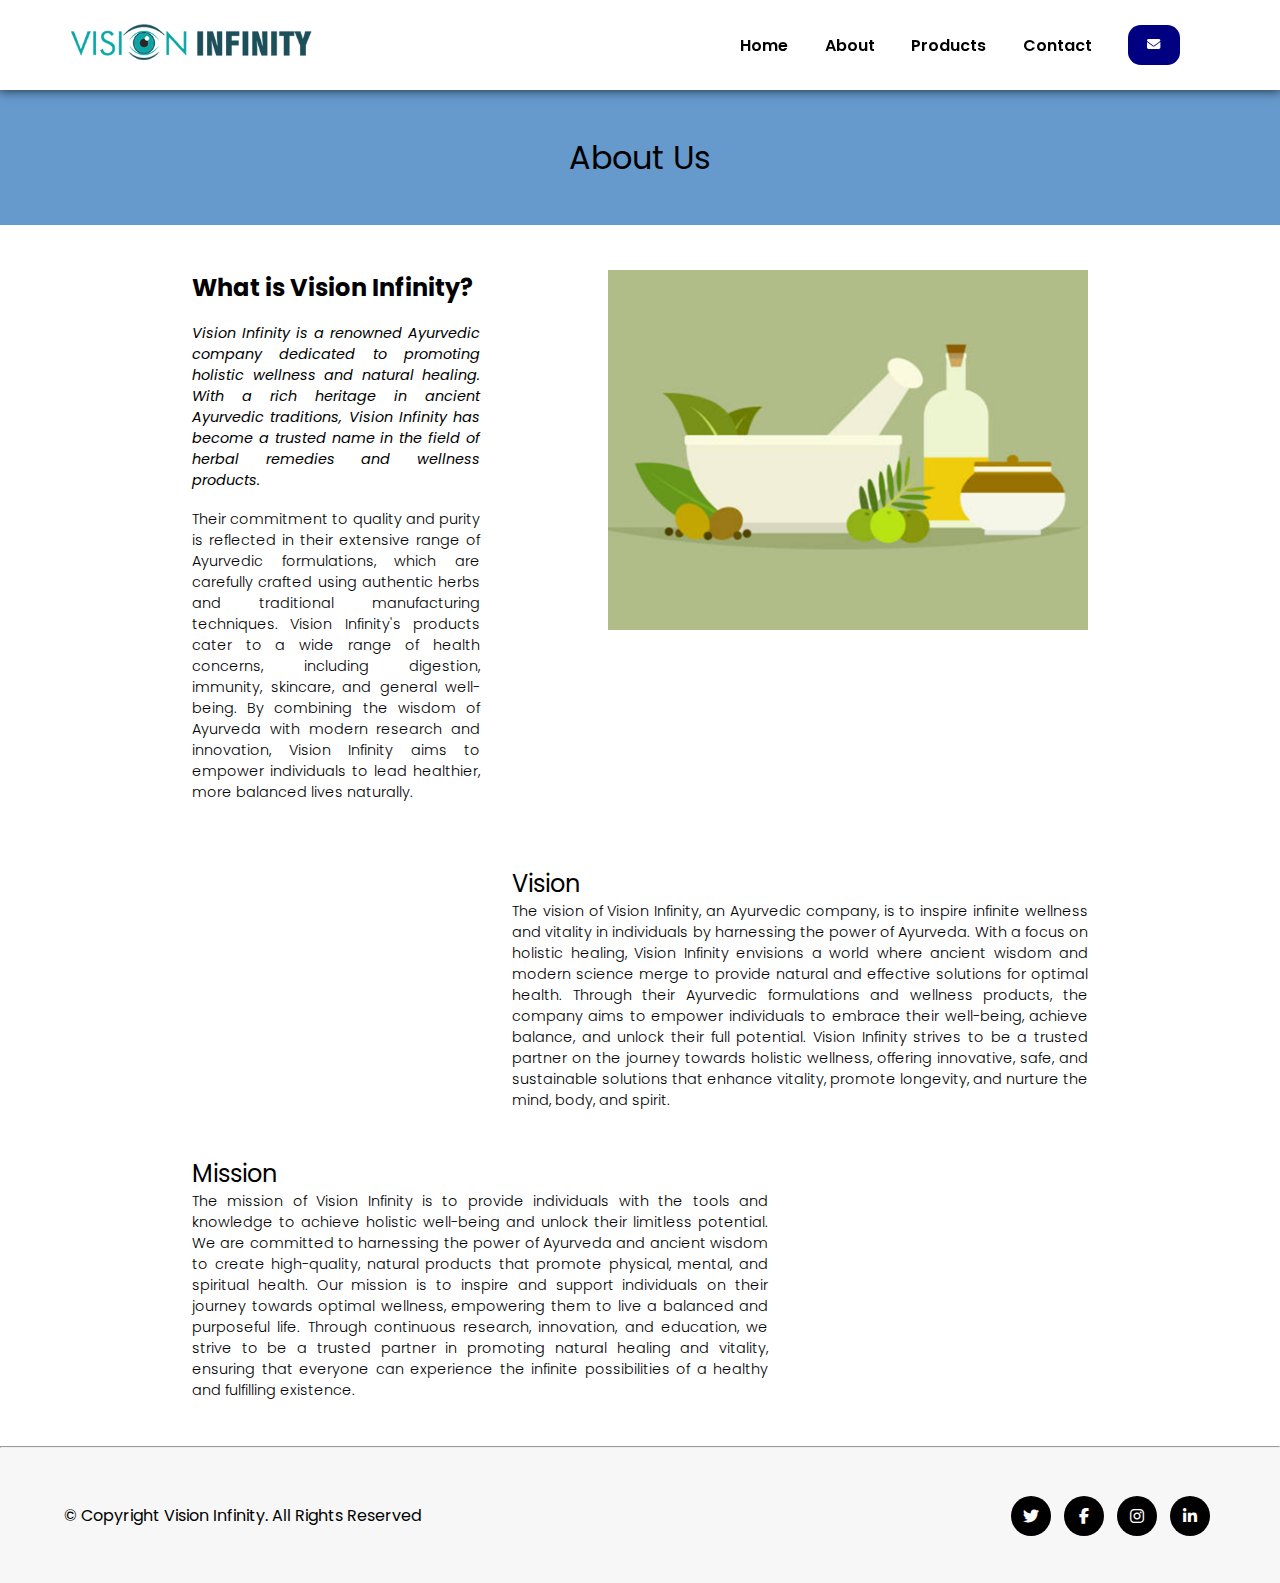
==== about.html @ 6d80b3d2 "Add files via upload" ====
<!DOCTYPE html>
<html lang="en">
<head>
    <meta charset="UTF-8">
    <meta name="viewport" content="width=device-width, initial-scale=1.0">
    <title>Vision Infinity - About</title>

    <link rel="stylesheet" href="style.css">
    <link rel="stylesheet" href="about.css">
    <link rel="stylesheet" href="https://cdnjs.cloudflare.com/ajax/libs/font-awesome/6.7.2/css/all.min.css" integrity="sha512-Evv84Mr4kqVGRNSgIGL/F/aIDqQb7xQ2vcrdIwxfjThSH8CSR7PBEakCr51Ck+w+/U6swU2Im1vVX0SVk9ABhg==" crossorigin="anonymous" referrerpolicy="no-referrer" />

    <link rel="preconnect" href="https://fonts.googleapis.com">
    <link rel="preconnect" href="https://fonts.gstatic.com" crossorigin>
    <link href="https://fonts.googleapis.com/css2?family=Poppins:ital,wght@0,100;0,200;0,300;0,400;0,500;0,600;0,700;0,800;0,900;1,100;1,200;1,300;1,400;1,500;1,600;1,700;1,800;1,900&display=swap" rel="stylesheet">
</head>
<body>
    <nav>
        <div class="logo">
            <img src="logo.png" alt="">
        </div>
        <div class="nav-elements">
            <a href="index.html">Home</a>
            <a href="">About</a>
            <a href="product.html" target="_parent">Products</a>
            <a href="">Contact</a>

            <button><i class="fa-solid fa-envelope"></i></button>
        </div>
    </nav>

    <div class="prod-heading">
        <h1>About Us</h1>
    </div>

    <div class="about-main-box">
        <div class="para1">
            <div class="para-txt">
                <h2>What is Vision Infinity?</h2>
                <p><i>Vision Infinity is a renowned Ayurvedic company dedicated to promoting holistic wellness and natural healing. With a rich heritage in ancient Ayurvedic traditions, Vision Infinity has become a trusted name in the field of herbal remedies and wellness products.</i></p>

                <p>Their commitment to quality and purity is reflected in their extensive range of Ayurvedic formulations, which are carefully crafted using authentic herbs and traditional manufacturing techniques. Vision Infinity's products cater to a wide range of health concerns, including digestion, immunity, skincare, and general well-being. By combining the wisdom of Ayurveda with modern research and innovation, Vision Infinity aims to empower individuals to lead healthier, more balanced lives naturally.</p>
            </div>
            <img src="about.jpg" alt="">
        </div>

        

        <div class="para2">
            <h2>Vision</h2>
            <p>The vision of Vision Infinity, an Ayurvedic company, is to inspire infinite wellness and vitality in individuals by harnessing the power of Ayurveda. With a focus on holistic healing, Vision Infinity envisions a world where ancient wisdom and modern science merge to provide natural and effective solutions for optimal health. Through their Ayurvedic formulations and wellness products, the company aims to empower individuals to embrace their well-being, achieve balance, and unlock their full potential. Vision Infinity strives to be a trusted partner on the journey towards holistic wellness, offering innovative, safe, and sustainable solutions that enhance vitality, promote longevity, and nurture the mind, body, and spirit.</p>
        </div>

        <div class="para3">
            <h2>Mission</h2>
            <p>The mission of Vision Infinity is to provide individuals with the tools and knowledge to achieve holistic well-being and unlock their limitless potential. We are committed to harnessing the power of Ayurveda and ancient wisdom to create high-quality, natural products that promote physical, mental, and spiritual health. Our mission is to inspire and support individuals on their journey towards optimal wellness, empowering them to live a balanced and purposeful life. Through continuous research, innovation, and education, we strive to be a trusted partner in promoting natural healing and vitality, ensuring that everyone can experience the infinite possibilities of a healthy and fulfilling existence.</p>
        </div>
    </div>


    <hr>
    <div class="footer">
        <p>&copy; Copyright <b>Vision Infinity</b>. All Rights Reserved</p>

        <div class="footer-contact-icon">
            <span><i class="fa-brands fa-twitter"></i></span>
            <span><i class="fa-brands fa-facebook-f"></i></span>
            <span><i class="fa-brands fa-instagram"></i></span>
            <span><i class="fa-brands fa-linkedin-in"></i></span>
        </div>
    </div>
</body>
</html>
---- style.css ----
*{
    font-family: "Poppins", serif;
    font-weight: 400;
    padding: 0;
    margin: 0;
    box-sizing: border-box;
}

/* *************** Nav Bar *************** */
nav{
    height: 10vh;
    background-color: white;
    color: black;
    display: flex;
    align-items: center;
    justify-content: space-between;
    box-shadow: 0 0 10px 1px rgba(0, 0, 0, 0.663);
    z-index: 2;
    position: sticky;
    top: 0;
}

.logo img{
    margin-left: 5vw;
    height: 6vh;
}
.nav-elements{
    width: 40vw;
    display: flex;
    justify-content: space-evenly;
    margin-right: 5vw;
}
.nav-elements a{
    display: flex;
    align-items: center;
    text-decoration: none;
    color: black;
    font-weight: 600;
}
.nav-elements button{
    padding: 0.75vw 1.5vw;
    border: none;
    color: white;
    background-color: navy;
    border-radius: 1vw;
    cursor: pointer;
}

/* *************** Main - Home Page *************** */

.home-pg-main{
    background-image: url("hero-bg.jpg");
    background-repeat: no-repeat;
    background-size: cover;
    /* width: 100vw; */
    height: 80vh;
    color: white;
    display: flex;
    align-items: center;
    position: relative;
}
.home-pg-main::before {
    content: "";
    position: absolute;
    top: 0;
    left: 0;
    width: 100%;
    height: 80vh;
    background: rgba(0, 0, 0, 0.45); /* Adjust opacity */
    z-index: 1;
}

.main-heading{
    z-index: 2;
    margin-left: 18vw;
}
.main-heading h1{
    font-size: 3rem;
    font-weight: 700;
}
.home-pg-main button{
    padding: 0.85vw 3vw;
    background-color: transparent;
    border: 2px solid white;
    font-weight: 600;
    border-radius: 5vw;
    color: white;
    margin-top: 2vh;
    font-size: 1.1rem;
    cursor: pointer;
}

/* *************** about - Section *************** */
.about{
    display: flex;
    justify-content: space-evenly;
    align-items: center;
    padding: 5vh 2vw;
}
.about-txt{
    flex-grow: 1;
    padding: 0 4vw 0 2vw;
    text-align: justify;
}
.about-txt h2{
    font-weight: 700;
    color: gray;
    margin-bottom: 2vh;
}
.about-txt p{
    margin-bottom: 2.5vh;
    font-weight: 300
}
.about-img img{
    height: 18rem;
}

/* *************** Product - Section *************** */
.product-section{
    background-color: #F6F7F6;
    display: flex;
    align-items: center;
    justify-content: space-evenly;
    padding: 5vh 3vw;
}
.product-name{
    padding: 3vh 4vw;
    background-color: white;
}
.product-name a{
    text-decoration: none;
    color: black;
    font-weight: 600;
}
.product-name i{
    font-size: 1.4rem;
    margin-right: 10px;
}

/* *************** Footer - Section *************** */
.footer{
    display: flex;
    align-items: center;
    height: 15vh;
    padding: 0 5vw;
    background-color: #F6F7F6;
    justify-content: space-between;
}
.footer span{
    height: 2.5rem;
    width: 2.5rem;
    border-radius: 50%;
    background-color: black;
    color: white;
    display: flex;
    align-items: center;
    justify-content: center;
    margin: 0 0.5vw;
}
.footer .footer-contact-icon{
    display: flex;
}

/* *************** Company-info - Section *************** */
.company-info{
    display: flex;
    align-items: center;
    justify-content: space-evenly;
    background-color: #F6F7F6;
    padding: 5.2vh 10vw;
    text-align: center;
}
.company-info .numbers{
    font-size: 2.5rem;
    font-weight: 700;
    color: #6699cc;
}


/* Scrollbar Track */
::-webkit-scrollbar {
    width: 10px; /* Width of the scrollbar */
}

/* Scrollbar Handle */
::-webkit-scrollbar-thumb {
    background: rgba(128, 128, 128, 0.538); /* Gray color */
    border-radius: 0; /* Makes it rectangular */
}

/* Scrollbar Background */
::-webkit-scrollbar-track {
    background: #f1f1f1; /* Light background */
}
---- about.css ----
.prod-heading{
    height: 15vh;
    background-color: #6699cc;
    display: flex;
    align-items: center;
    justify-content: center;
}

.about-main-box{
    padding: 5vh 15vw;
    display: flex;
    flex-wrap: wrap;
    justify-content: center;
}
.about-main-box .para1{
    text-align: justify;
    display: flex;
}
.para-txt p{
    font-weight: 300;
    font-size: 0.9rem;
    margin-bottom: 2vh;
}
.para-txt h2{
    font-weight: 700;
    margin-bottom: 2vh;
}
.about-main-box .para1 img{
    height: 40vh;
    margin-left: 10vw;
}
.para3{
    width: 50vw;
    margin-right: 25vw;
}
.para2{
    width: 50vw;
    text-align: justify;
    margin:5vh 0 5vh 25vw;
}
.para2 p, .para3 p{
    font-weight: 300;
    text-align: justify;
    font-size: 0.9rem;
}
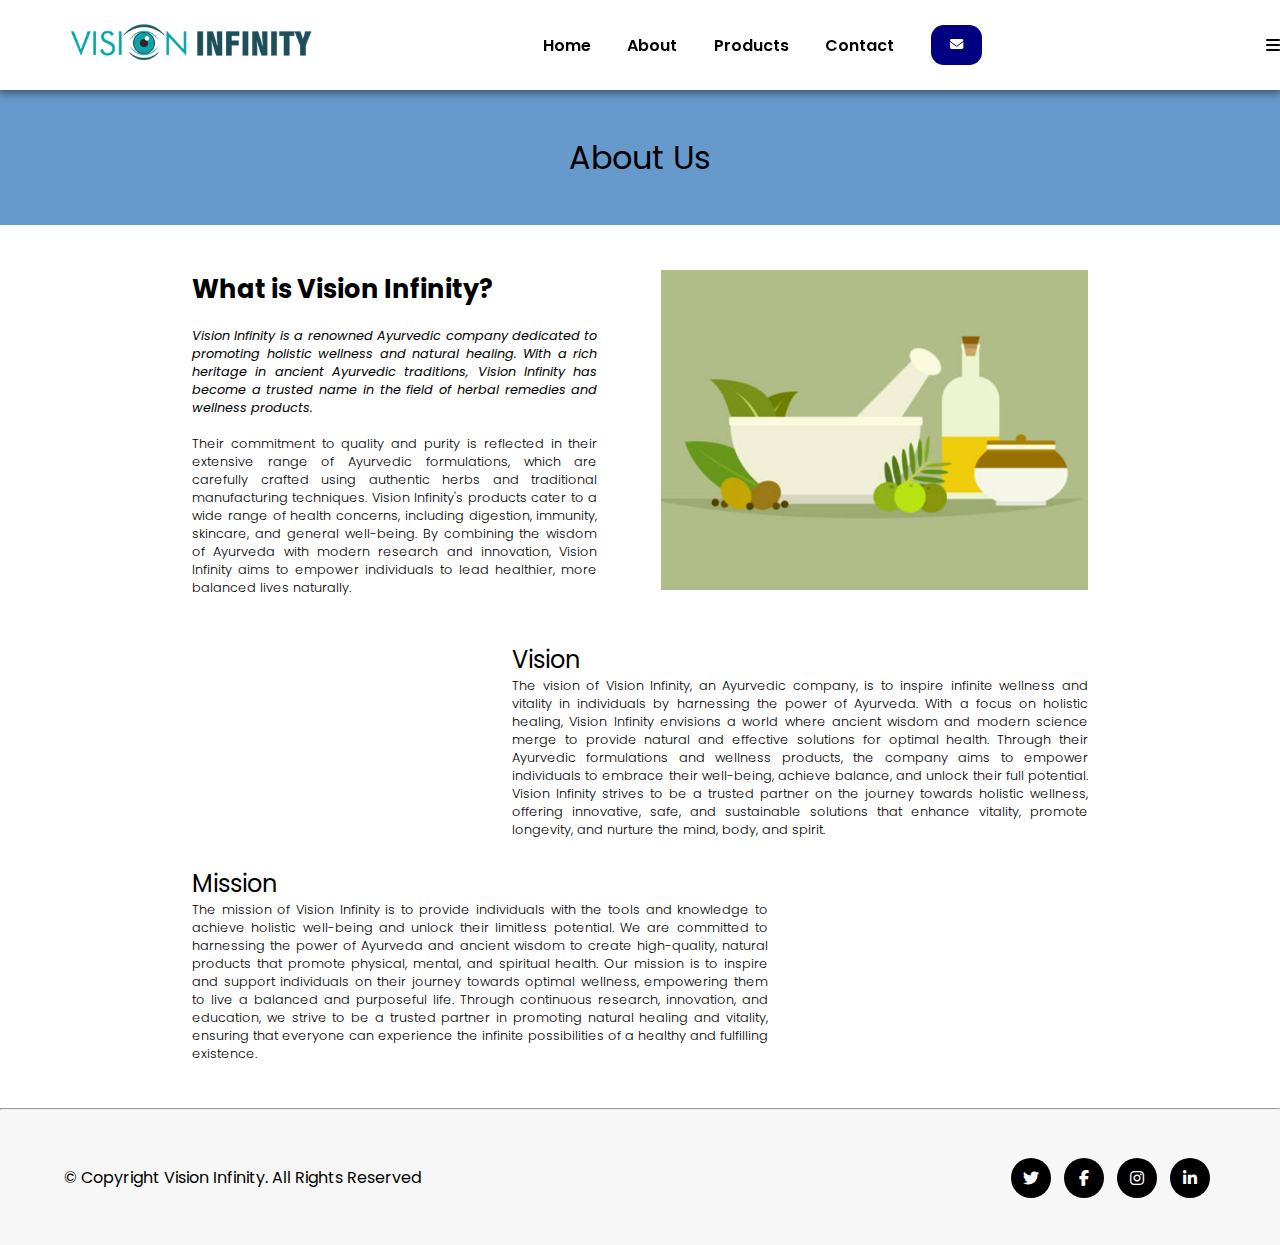
==== commit 31f62ede: "Update about.html" ====
--- a/about.html
+++ b/about.html
@@ -7,6 +7,7 @@
 
     <link rel="stylesheet" href="style.css">
     <link rel="stylesheet" href="about.css">
+    <link rel="stylesheet" href="responsive.css">
     <link rel="stylesheet" href="https://cdnjs.cloudflare.com/ajax/libs/font-awesome/6.7.2/css/all.min.css" integrity="sha512-Evv84Mr4kqVGRNSgIGL/F/aIDqQb7xQ2vcrdIwxfjThSH8CSR7PBEakCr51Ck+w+/U6swU2Im1vVX0SVk9ABhg==" crossorigin="anonymous" referrerpolicy="no-referrer" />
 
     <link rel="preconnect" href="https://fonts.googleapis.com">
@@ -26,6 +27,7 @@
 
             <button><i class="fa-solid fa-envelope"></i></button>
         </div>
+        <i class="fa-solid fa-bars" id="ham-menu"></i>
     </nav>
 
     <div class="prod-heading">
@@ -69,4 +71,4 @@
         </div>
     </div>
 </body>
-</html>+</html>
--- a/about.css
+++ b/about.css
@@ -18,16 +18,17 @@
 }
 .para-txt p{
     font-weight: 300;
-    font-size: 0.9rem;
+    font-size: 1vw;
     margin-bottom: 2vh;
 }
 .para-txt h2{
     font-weight: 700;
     margin-bottom: 2vh;
+    font-size: 2vw;
 }
 .about-main-box .para1 img{
-    height: 40vh;
-    margin-left: 10vw;
+    height: 25vw;
+    margin-left: 5vw;
 }
 .para3{
     width: 50vw;
@@ -36,10 +37,10 @@
 .para2{
     width: 50vw;
     text-align: justify;
-    margin:5vh 0 5vh 25vw;
+    margin:3vh 0 3vh 25vw;
 }
 .para2 p, .para3 p{
     font-weight: 300;
     text-align: justify;
-    font-size: 0.9rem;
+    font-size: 1vw;
 }
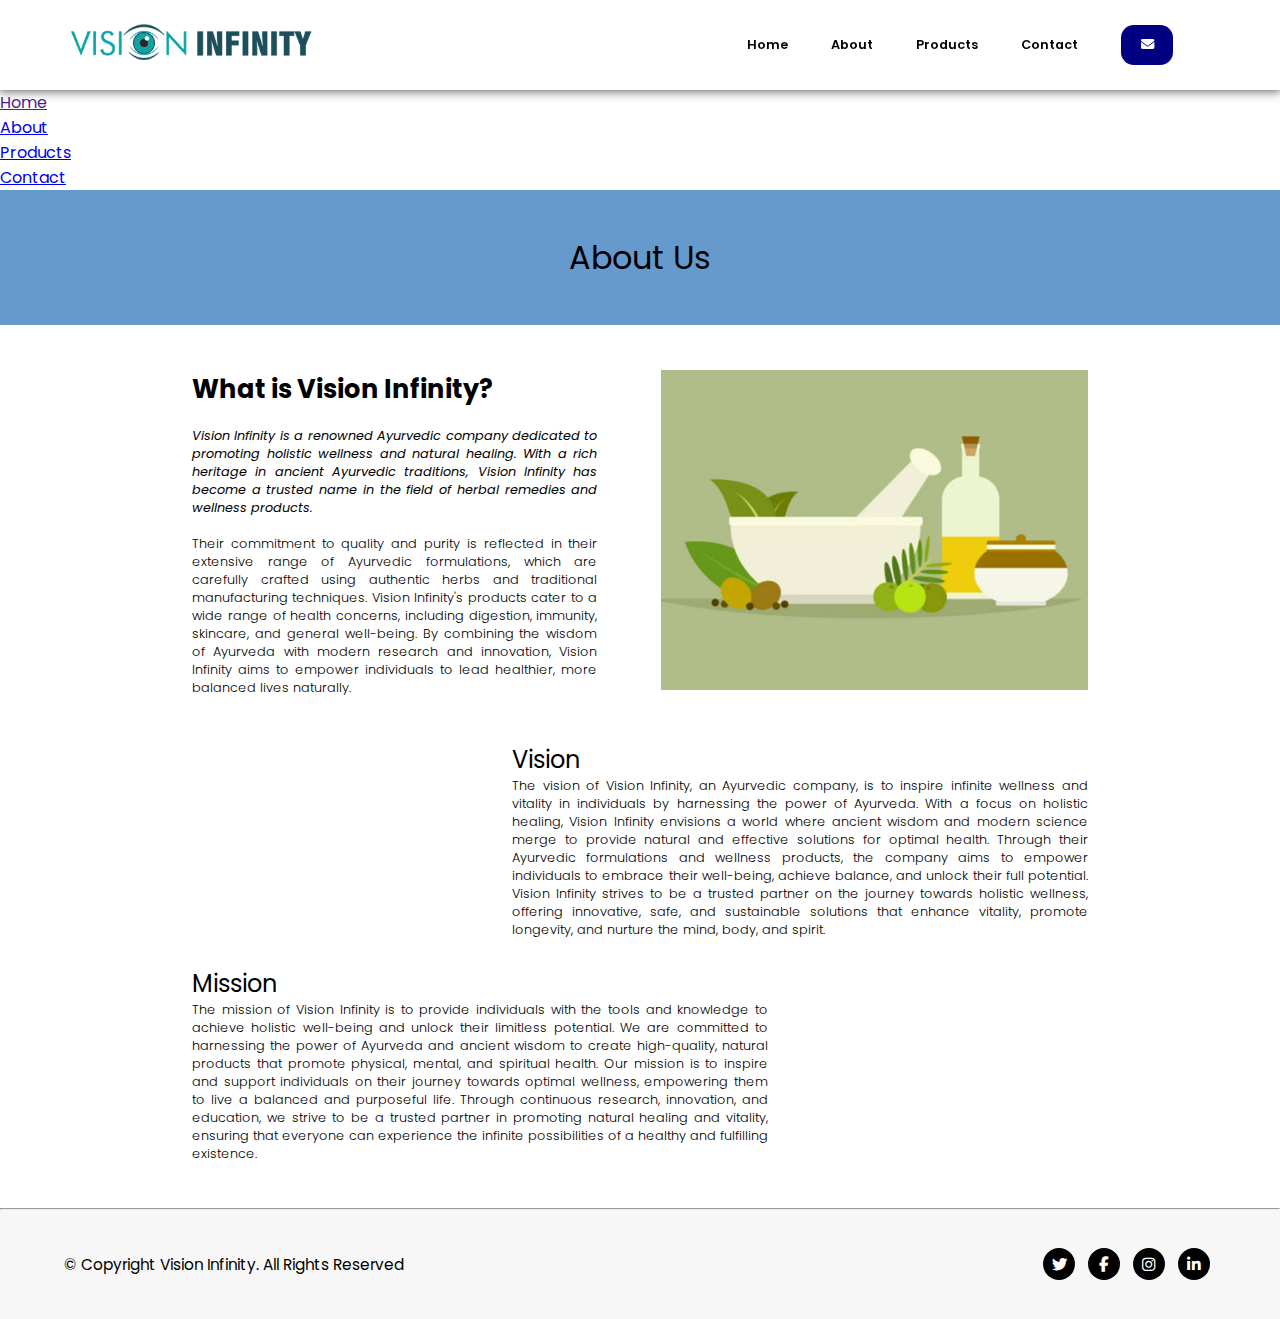
==== commit 139093b3: "Update about.html" ====
--- a/about.html
+++ b/about.html
@@ -29,6 +29,14 @@
         </div>
         <i class="fa-solid fa-bars" id="ham-menu"></i>
     </nav>
+    <div class="ham-menu-mobile">
+        <ul>
+            <li><a href="">Home</a></li>
+            <li><a href="about.html">About</a></li>
+            <li><a href="product.html" target="_parent">Products</a></li>
+            <li><a href="contact.html">Contact</a></li>
+        </ul>
+    </div>
 
     <div class="prod-heading">
         <h1>About Us</h1>
@@ -70,5 +78,7 @@
             <span><i class="fa-brands fa-linkedin-in"></i></span>
         </div>
     </div>
+
+    <script src="app.js"></script>
 </body>
 </html>
--- a/style.css
+++ b/style.css
@@ -15,9 +15,12 @@
     align-items: center;
     justify-content: space-between;
     box-shadow: 0 0 10px 1px rgba(0, 0, 0, 0.663);
-    z-index: 2;
+    z-index: 3;
     position: sticky;
     top: 0;
+}
+#ham-menu{
+    display: none;
 }
 
 .logo img{
@@ -36,6 +39,7 @@
     text-decoration: none;
     color: black;
     font-weight: 600;
+    font-size: 1vw;
 }
 .nav-elements button{
     padding: 0.75vw 1.5vw;
@@ -75,7 +79,7 @@
     margin-left: 18vw;
 }
 .main-heading h1{
-    font-size: 3rem;
+    font-size: 3vw;
     font-weight: 700;
 }
 .home-pg-main button{
@@ -86,7 +90,7 @@
     border-radius: 5vw;
     color: white;
     margin-top: 2vh;
-    font-size: 1.1rem;
+    font-size: 1.2vw;
     cursor: pointer;
 }
 
@@ -106,13 +110,14 @@
     font-weight: 700;
     color: gray;
     margin-bottom: 2vh;
+    font-size: 2.2vw;
 }
 .about-txt p{
     margin-bottom: 2.5vh;
     font-weight: 300
 }
 .about-img img{
-    height: 18rem;
+    height: 20vw;
 }
 
 /* *************** Product - Section *************** */
@@ -124,16 +129,21 @@
     padding: 5vh 3vw;
 }
 .product-name{
-    padding: 3vh 4vw;
+    width: 20vw;
+    height: 10vh;
     background-color: white;
+    display: flex;
+    align-items: center;
+    justify-content: center;
 }
 .product-name a{
     text-decoration: none;
     color: black;
     font-weight: 600;
+    font-size: 1.2vw;
 }
 .product-name i{
-    font-size: 1.4rem;
+    font-size: 1.7vw;
     margin-right: 10px;
 }
 
@@ -141,14 +151,14 @@
 .footer{
     display: flex;
     align-items: center;
-    height: 15vh;
-    padding: 0 5vw;
+    padding: 3vw 5vw;
     background-color: #F6F7F6;
     justify-content: space-between;
+    font-size: 1.2vw;
 }
 .footer span{
-    height: 2.5rem;
-    width: 2.5rem;
+    height: 2.5vw;
+    width: 2.5vw;
     border-radius: 50%;
     background-color: black;
     color: white;
@@ -171,9 +181,12 @@
     text-align: center;
 }
 .company-info .numbers{
-    font-size: 2.5rem;
+    font-size: 3vw;
     font-weight: 700;
     color: #6699cc;
+}
+.company-info .domain{
+    font-size: 1.2vw;
 }
 
 
--- a/responsive.css
+++ b/responsive.css
@@ -0,0 +1,141 @@
+@media (max-width: 450px){
+    .nav-elements{
+        display: none;
+    }
+    #ham-menu{
+        display: inline-block;
+        margin-right: 5vw;
+    }
+    .main-heading h1{
+        font-size: 8vw;
+        font-weight: 700;
+    }
+    .home-pg-main button{
+        font-size: 3vw;
+    }
+    .about{
+        flex-direction: column-reverse;
+    }
+    .about-txt h2{
+        margin-bottom: 2vh;
+        font-size: 5vw;
+    }
+    .about-img img{
+        margin-bottom: 2.2vh;
+        height: 60vw;
+    }
+    .company-info{
+        padding: 5.2vh 0vw;
+    }
+    .company-info .numbers{
+        font-size: 6vw;
+    }
+    .company-info .domain{
+        font-size: 2.5vw;
+    }
+    .product-name a{
+        font-size: 2.5vw;
+    }
+    .product-name{
+        width: 28vw;
+    }
+    .product-name i{
+        font-size: 4vw;
+        margin-right: 2px;
+    }
+    .footer{
+        font-size: 3vw;
+        flex-direction: column;
+        padding: 3vw 5vw;
+    }
+    .footer span{
+        height: 6vw;
+        width: 6vw;
+        margin: 1.5vh 1vw 1vw 1vw;
+    }
+    .footer span i{
+        font-size: 3vw;
+    }
+
+    ::-webkit-scrollbar {
+        width: 5px; /* Width of the scrollbar */
+    }
+    .details{
+        flex-direction: column;
+        height: 100vh;
+    }
+    .prod-details-txt ol li{
+        font-size: 2.7vw;
+    }
+    .prod-heading h1{
+        font-size: 6vw;
+    }
+    .prod-heading{
+        height: 11vh;
+    }
+
+
+    .para1{
+        flex-direction: column-reverse;
+    }
+    .para-txt h2{
+        font-size: 5vw;
+    }
+    .about-main-box{
+        padding: 5vh 5vw;
+    }
+    .about-main-box .para1 img{
+        height: 50vw;
+        margin: 0 0 5vh 0;
+    }
+    .para3{
+        width: 90vw;
+        margin-right: 0;
+    }
+    .para2{
+        width: 90vw;
+        margin:3vh 0 3vh 0;
+    }
+    .para1 p, .para2 p, .para3 p {
+        font-size: 3vw;
+    }
+}
+
+@media (max-width: 1024px) and (min-width: 770px) {
+    .nav-elements a{
+        font-size: 1.2vw;
+    }
+    .details{
+        width: 85%;
+    }
+}
+
+@media (max-width: 769px) and (min-width: 450px){
+    .nav-elements a{
+        font-size: 1.3vw;
+    }
+    .about{
+        flex-direction: column-reverse;
+    }
+    .about-img img{
+        height: 30vw;
+        margin-bottom: 2vh;
+    }
+    .prod-heading{
+        height: 12vh;
+    }
+    .about-main-box{
+        padding: 5vh 8vw;
+    }
+    .para1 p, .para2 p, .para3 p{
+        font-size: 1.3vw;
+    }
+    .para2{
+        width: 57vw;
+        margin:2vh 0 2vh 25vw;
+    }
+    .para3{
+        width: 57vw;
+        margin-right: 25vw;
+    }
+}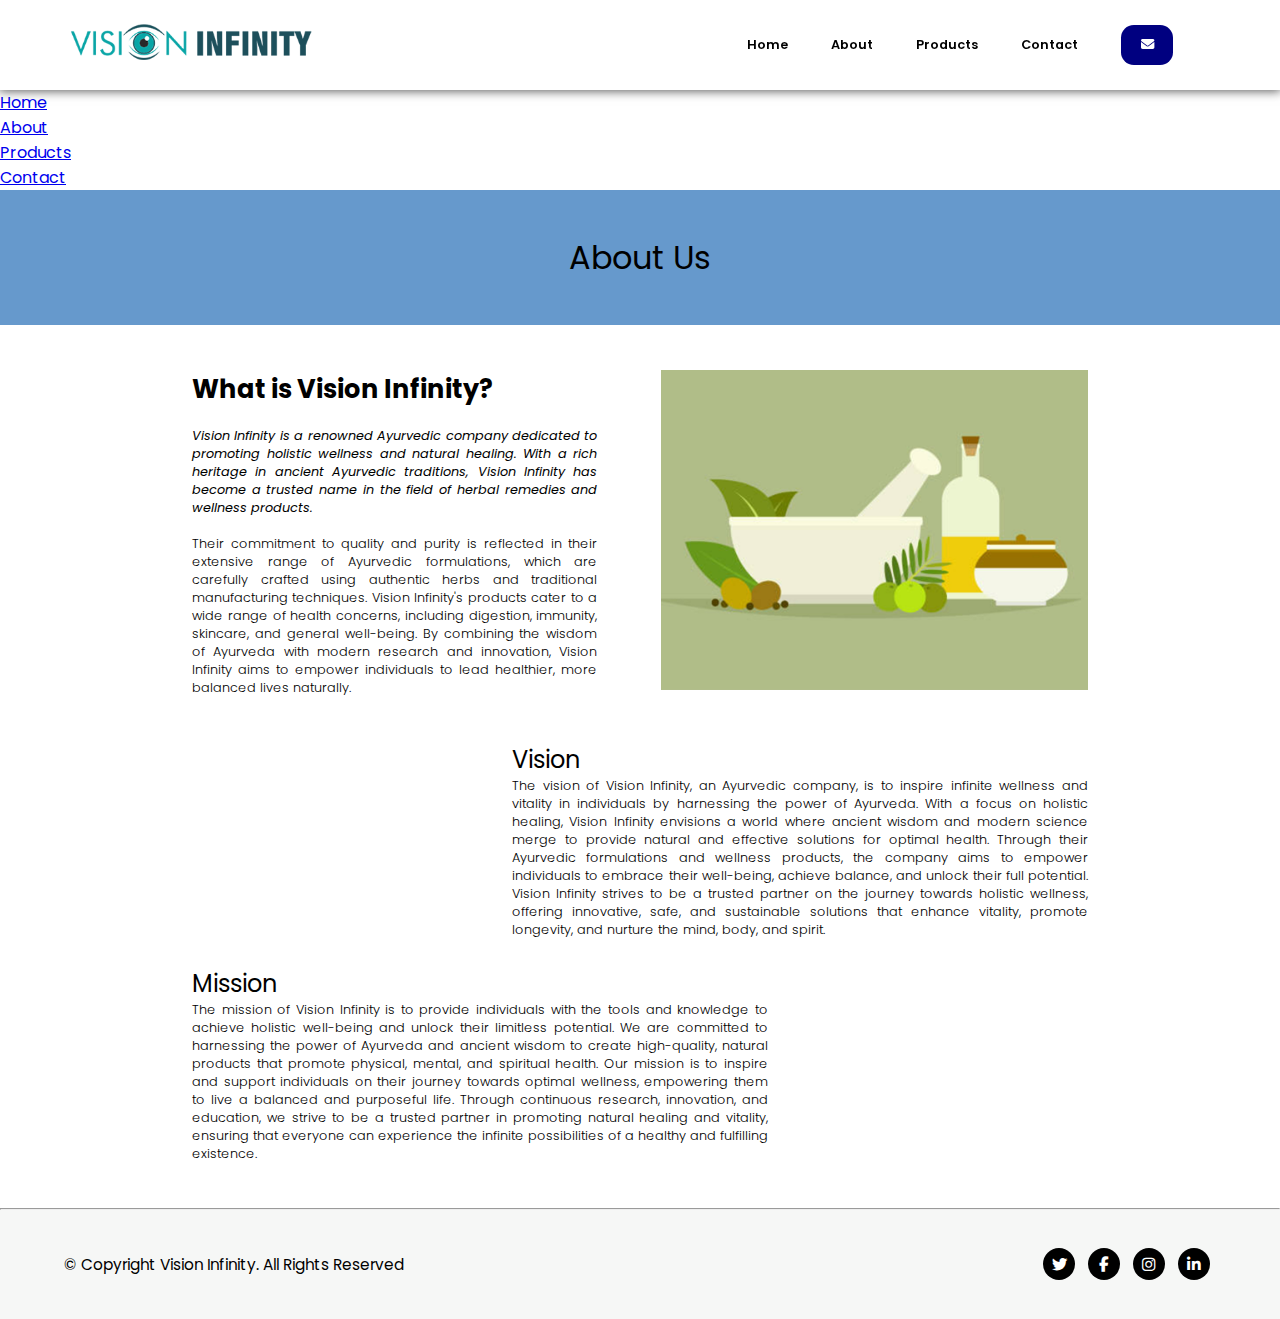
==== commit 868ce36d: "Update about.html" ====
--- a/about.html
+++ b/about.html
@@ -21,9 +21,9 @@
         </div>
         <div class="nav-elements">
             <a href="index.html">Home</a>
-            <a href="">About</a>
+            <a href="about.html">About</a>
             <a href="product.html" target="_parent">Products</a>
-            <a href="">Contact</a>
+            <a href="contact.html">Contact</a>
 
             <button><i class="fa-solid fa-envelope"></i></button>
         </div>
@@ -31,7 +31,7 @@
     </nav>
     <div class="ham-menu-mobile">
         <ul>
-            <li><a href="">Home</a></li>
+            <li><a href="index.html">Home</a></li>
             <li><a href="about.html">About</a></li>
             <li><a href="product.html" target="_parent">Products</a></li>
             <li><a href="contact.html">Contact</a></li>
